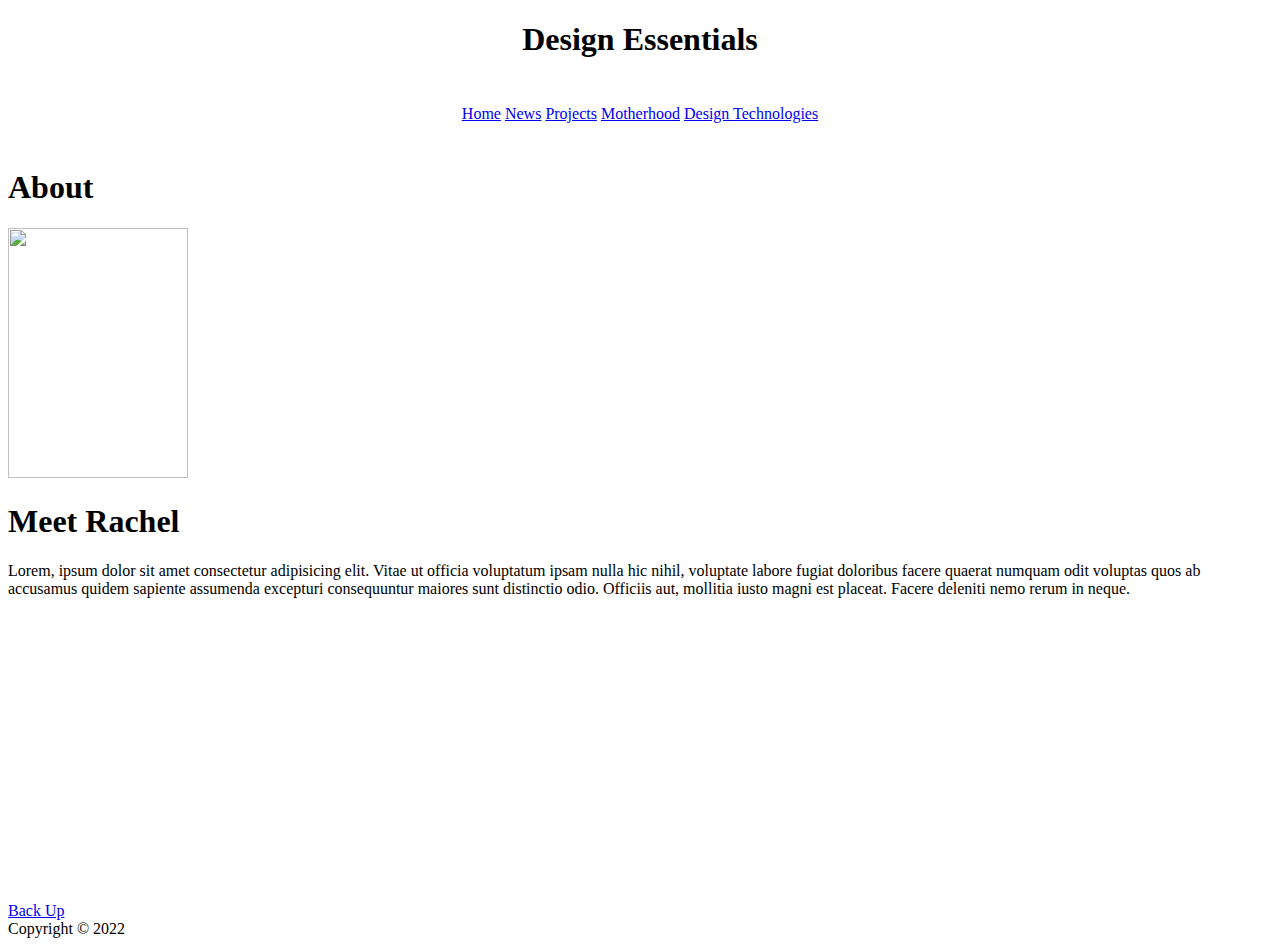
==== index.html @ b8437f17 "Initial Commit" ====
<!DOCTYPE html>
<html>
    <head>
        <meta charset="utf-8">
        <meta http-equiv="X-UA-Compatible" content="IE=edge">
        <title>Personal Introductory Webpage</title>
        <meta name="description" content="">
        <meta name="viewport" content="width=device-width, initial-scale=1">
        <link rel="stylesheet" href="index.css">
        <script src="index.js" async defer></script>
    </head>
<body>
    <div id="page"> 
        <header class="banner">
      <h1>Design Essentials </h1>
    </header>
      <!--begin nav-->
      <navigation>
<div class="topnav">
    <a href="#home">Home</a>
    <a href="#news">News</a>
    <a href="#projects">Projects</a>
    <a href="#motherhood">Motherhood</a>
    <a href="#design">Design Technologies</a>
</div>
      </navigation>
      <!--end nav-->
      <!--about section-->
<div class="about-me">
    <h1>About</h1>
</div>
<div class="left-image">
    <img src="images/Rachel.jpg" width="180px" height="250px">
</div>
<div class="about-text">
    <h1>Meet Rachel</h1>
    <p>Lorem, ipsum dolor sit amet consectetur adipisicing elit. Vitae ut officia voluptatum ipsam nulla hic nihil, voluptate labore fugiat doloribus facere quaerat numquam odit voluptas quos ab accusamus quidem sapiente assumenda excepturi consequuntur maiores sunt distinctio odio. Officiis aut, mollitia iusto magni est placeat. Facere deleniti nemo rerum in neque.</p>
</div>
</div>
<br>
<br>
<br>
<br>
<br>
<br>
<br>
<br>
<br>
<br>
<br>
<br>
<br>
<br>
<br>
<br>
<a href="home">Back Up</a>
<br>
Copyright &copy 2022
    </body>
</html>
---- index.css ----
body {
    background-color:#0000;
    color: #000;
    }
.banner {
    font-family: fantasy;
    text-align: center;
}
.topnav{
    text-align:center;
    margin: 5px;
    padding:25px;
}
a:{
    margin:40px;
    color:lightgray;
}
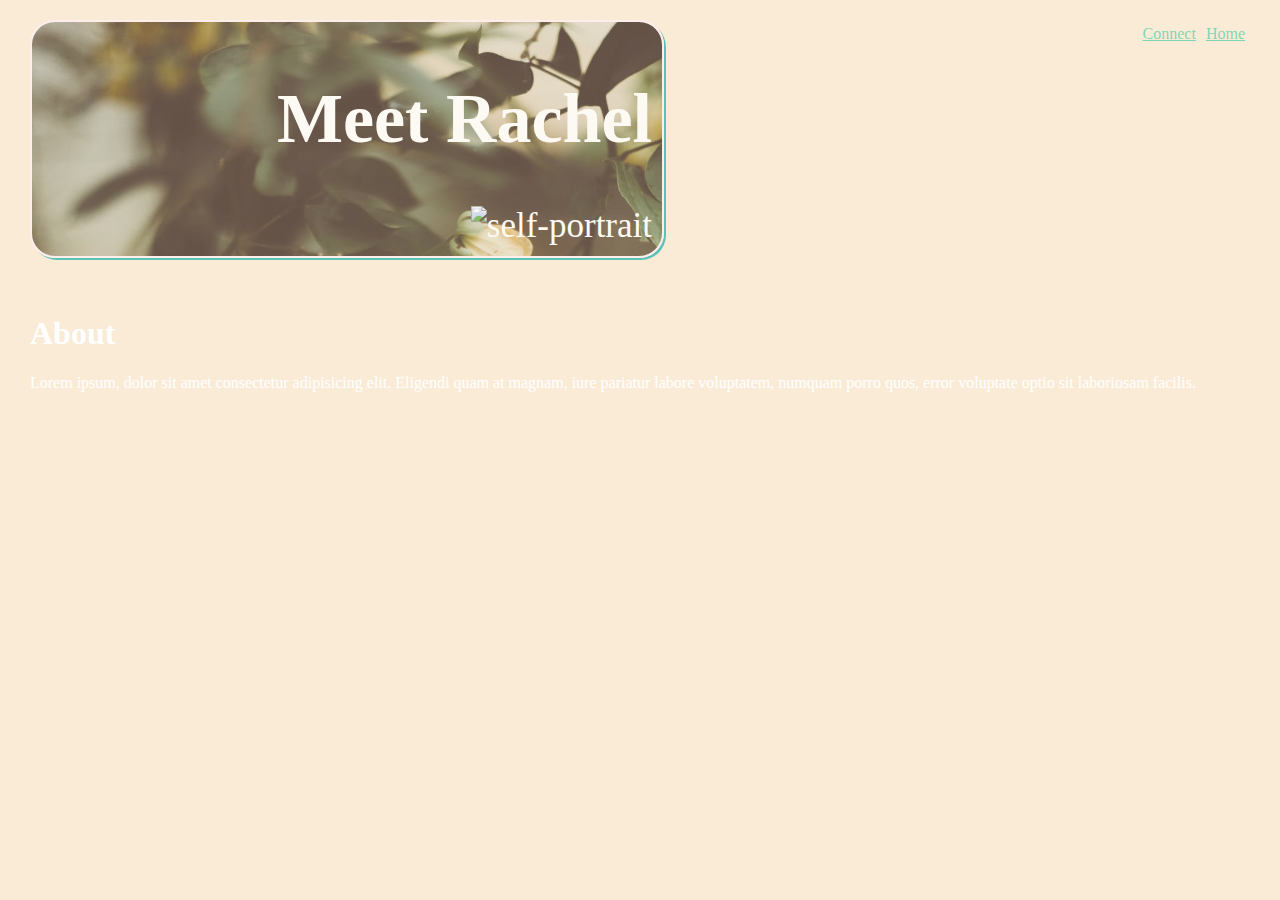
==== commit 040e8afc: "Introductory-Code" ====
--- a/index.html
+++ b/index.html
@@ -1,60 +1,30 @@
 <!DOCTYPE html>
-<html>
-    <head>
-        <meta charset="utf-8">
-        <meta http-equiv="X-UA-Compatible" content="IE=edge">
-        <title>Personal Introductory Webpage</title>
-        <meta name="description" content="">
-        <meta name="viewport" content="width=device-width, initial-scale=1">
-        <link rel="stylesheet" href="index.css">
-        <script src="index.js" async defer></script>
-    </head>
+<html lang="en">
+<head>
+    <meta charset="UTF-8">
+    <meta http-equiv="X-UA-Compatible" content="IE=edge">
+    <meta name="viewport" content="width=device-width, initial-scale=1.0">
+    <title>Introductory Website</title>
+    <link rel="stylesheet" href="index.css">
+</head>
 <body>
-    <div id="page"> 
-        <header class="banner">
-      <h1>Design Essentials </h1>
-    </header>
-      <!--begin nav-->
-      <navigation>
-<div class="topnav">
-    <a href="#home">Home</a>
-    <a href="#news">News</a>
-    <a href="#projects">Projects</a>
-    <a href="#motherhood">Motherhood</a>
-    <a href="#design">Design Technologies</a>
-</div>
-      </navigation>
-      <!--end nav-->
-      <!--about section-->
-<div class="about-me">
-    <h1>About</h1>
-</div>
-<div class="left-image">
-    <img src="images/Rachel.jpg" width="180px" height="250px">
-</div>
-<div class="about-text">
+    <nav>
+        <ul>
+       <li> <a href="#home">Home</a></li>
+       <li> <a href="contact.html" target="">Connect</a></li>
+    </ul>
+<div class="header">
     <h1>Meet Rachel</h1>
-    <p>Lorem, ipsum dolor sit amet consectetur adipisicing elit. Vitae ut officia voluptatum ipsam nulla hic nihil, voluptate labore fugiat doloribus facere quaerat numquam odit voluptas quos ab accusamus quidem sapiente assumenda excepturi consequuntur maiores sunt distinctio odio. Officiis aut, mollitia iusto magni est placeat. Facere deleniti nemo rerum in neque.</p>
-</div>
+    <div class="header-image">
+        <img class="image" index.csssrc="images/Rachel.jpg" width="250px" alt="self-portrait" >
+    </div>
 </div>
 <br>
 <br>
-<br>
-<br>
-<br>
-<br>
-<br>
-<br>
-<br>
-<br>
-<br>
-<br>
-<br>
-<br>
-<br>
-<br>
-<a href="home">Back Up</a>
-<br>
-Copyright &copy 2022
-    </body>
+<div class="about-me">
+    <h1>About</h1>
+    <p>Lorem ipsum, dolor sit amet consectetur adipisicing elit. Eligendi quam at magnam, iure pariatur labore voluptatem, numquam porro quos, error voluptate optio sit laboriosam facilis.</p>
+</div>
+    
+</body>
 </html>
--- a/index.css
+++ b/index.css
@@ -1,17 +1,91 @@
-body {
-    background-color:#0000;
-    color: #000;
-    }
-.banner {
-    font-family: fantasy;
+body{
+    background:scroll;
+    color:white;
+    background-color: antiquewhite;
+    font-family: Georgia, 'Times New Roman', Times, serif;
+    margin: 20px;
+}
+.header {
+    border-color: lavenderblush;
+    border-width: 2px;
+    border-style: solid;
+   border-radius: 25px;
+   padding: 10px;
+   width: 50%;
+   content: center;
+   box-shadow: 2px 2px lightseagreen;
+   text-align: right;
+   background-image: url(images/delicate-flowers.jpeg);
+   background-size: auto;
+   background-repeat: no-repeat;
+   background-size: cover;
+   opacity: 0.72;
+   font-size: 35px;
+   font-family: fantasy;
+}
+   
+}
+.about-me {
+    border: 2px solid lightcyan;
+    width: 50%;
+    content: center;
+    padding: 5px;
+    margin: auto;
+}
+.image:hover{
+    opacity: 0.75;
+}
+li{
+float: right;
+list-style: none;
+margin:0px;
+padding:5px;
+display: block;
+text-decoration: none;
+}
+nav{
+    margin:10px 10px;
+}
+li {
+    text-decoration: none;
+}
+a:link{
+    color: rgba(78, 208, 165, 0.734);
+}
+a:visited {
+    color:red;
+}
+li a:active{
+    color:green;
+}
+a:hover{
+    color: darksalmon;
+    text-transform: uppercase;
+}
+table , th, td{
+    border: 2.5px solid lavenderblush;
+    border-top-left-radius: 15px;
+    text-align: center;
+    padding: 15px;
+    border-collapse: collapse;
+    font-size: 25px;
+    width: 50%;
+    margin:25%;
+    
+}
+th {
+    color:lightyellow;
+    text-transform: uppercase;
+
+}
+.contact {
+    margin: auto;
+    font-style: italic;
     text-align: center;
 }
-.topnav{
-    text-align:center;
-    margin: 5px;
-    padding:25px;
+.contact-page{
+    background-image: url(images/delicate-flowers.jpeg);
+    background-repeat: no-repeat;
+    background-attachment: scroll;
+    background-size: 100%;
 }
-a:{
-    margin:40px;
-    color:lightgray;
-}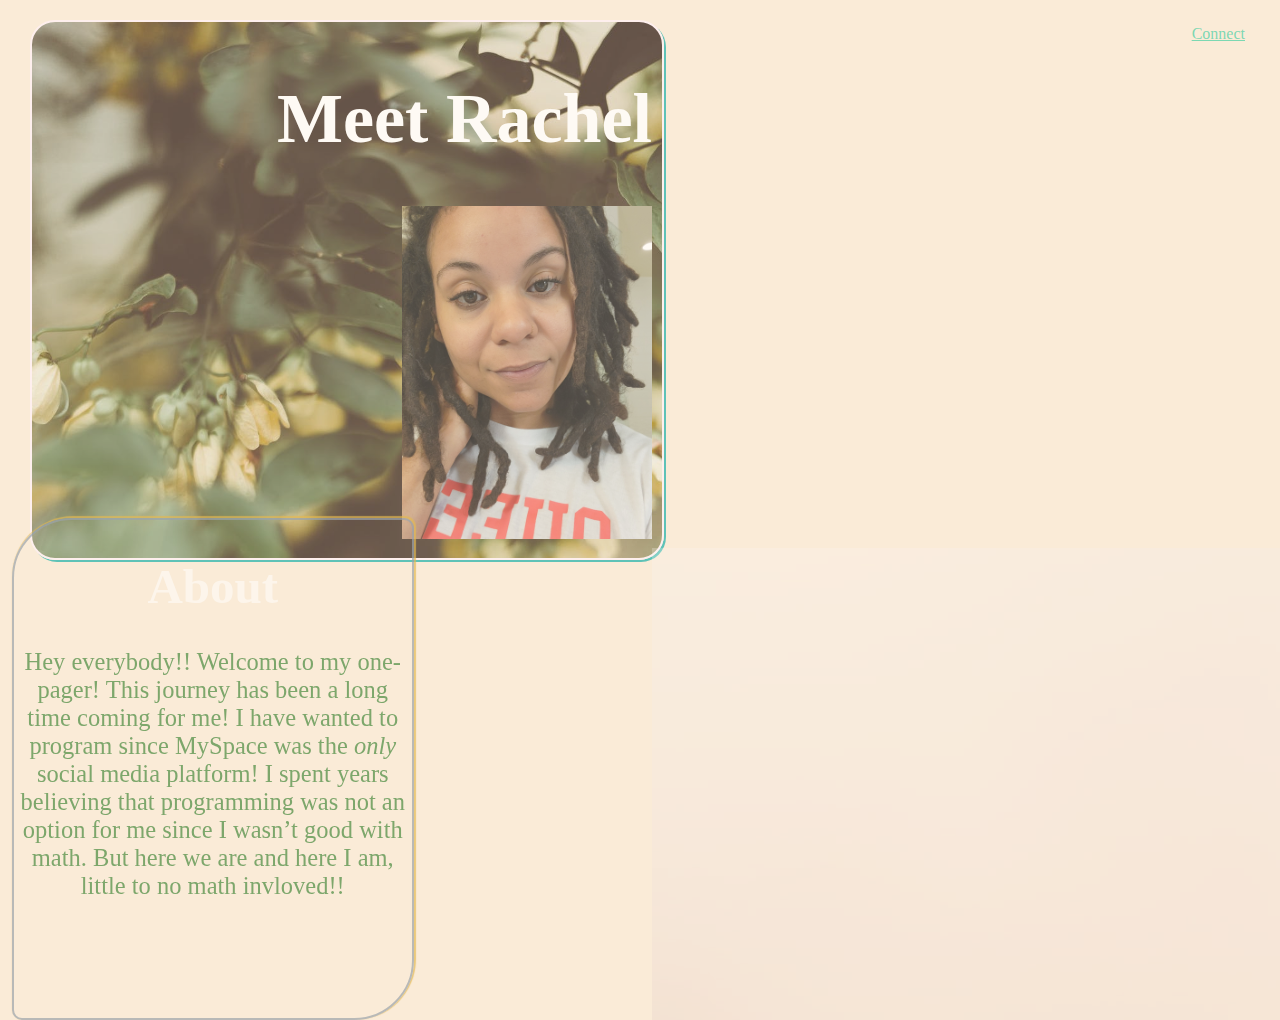
==== commit 55f4ba35: "main page and contact page" ====
--- a/index.html
+++ b/index.html
@@ -10,21 +10,23 @@
 <body>
     <nav>
         <ul>
-       <li> <a href="#home">Home</a></li>
        <li> <a href="contact.html" target="">Connect</a></li>
     </ul>
 <div class="header">
     <h1>Meet Rachel</h1>
     <div class="header-image">
-        <img class="image" index.csssrc="images/Rachel.jpg" width="250px" alt="self-portrait" >
+        <img class="image" index.css src="images/Rachel.jpg" width="250px" alt="self-portrait">
+<div class="overlay"
     </div>
 </div>
-<br>
-<br>
+<!--box-overlay-->
+<div class="container">
 <div class="about-me">
-    <h1>About</h1>
-    <p>Lorem ipsum, dolor sit amet consectetur adipisicing elit. Eligendi quam at magnam, iure pariatur labore voluptatem, numquam porro quos, error voluptate optio sit laboriosam facilis.</p>
+    <h1 class="about">About</h1>
+    <p>Hey everybody!! Welcome to my one-pager! This journey has been a long time coming for me! I have wanted to program since MySpace was the <em>only</em> social media platform! I spent years believing that programming was not an option for me since I wasn’t good with math. But here we are and here I am, little to no math invloved!! </p>
+    <!--end box-overlay-->
 </div>
-    
+</div>
+<img class="right-image" src="images/yellow-white-flower.jpeg">
 </body>
 </html>
--- a/index.css
+++ b/index.css
@@ -22,16 +22,17 @@
    opacity: 0.72;
    font-size: 35px;
    font-family: fantasy;
+   z-index: 6;
 }
    
-}
-.about-me {
+
+/*.about-me 
     border: 2px solid lightcyan;
-    width: 50%;
+    width: ;
     content: center;
     padding: 5px;
     margin: auto;
-}
+    }*/
 .image:hover{
     opacity: 0.75;
 }
@@ -79,7 +80,6 @@
 
 }
 .contact {
-    margin: auto;
     font-style: italic;
     text-align: center;
 }
@@ -89,3 +89,44 @@
     background-attachment: scroll;
     background-size: 100%;
 }
+.about-me {
+    border: 2px solid lightslategray;
+    position: absolute;
+    padding: 5px;
+    border-bottom-right-radius: 60px;
+    border-top-right-radius:10px;
+    border-top-left-radius:60px;
+    border-bottom-left-radius: 10px;
+    text-align: center;
+    box-shadow: 1px -1px 1px 1px goldenrod;
+    width: 155%;
+    height: 195%;
+    top: 0;
+    left: 0;
+    opacity: 0.7;
+    font-size: 24.5px;
+    color:darkgreen;
+
+
+}
+.about-info {
+    color:darkgreen;
+}
+.about {
+    font-family: fantasy;
+    color:white;
+}
+.container {
+    height: 250px;
+    width: 250px;
+    position: absolute;
+    margin:-30px;
+    z-index: 10;
+    display: flex;
+}
+.right-image {
+    float: inline-end;
+    opacity: .25;
+    width:auto;
+    position: fixed;
+}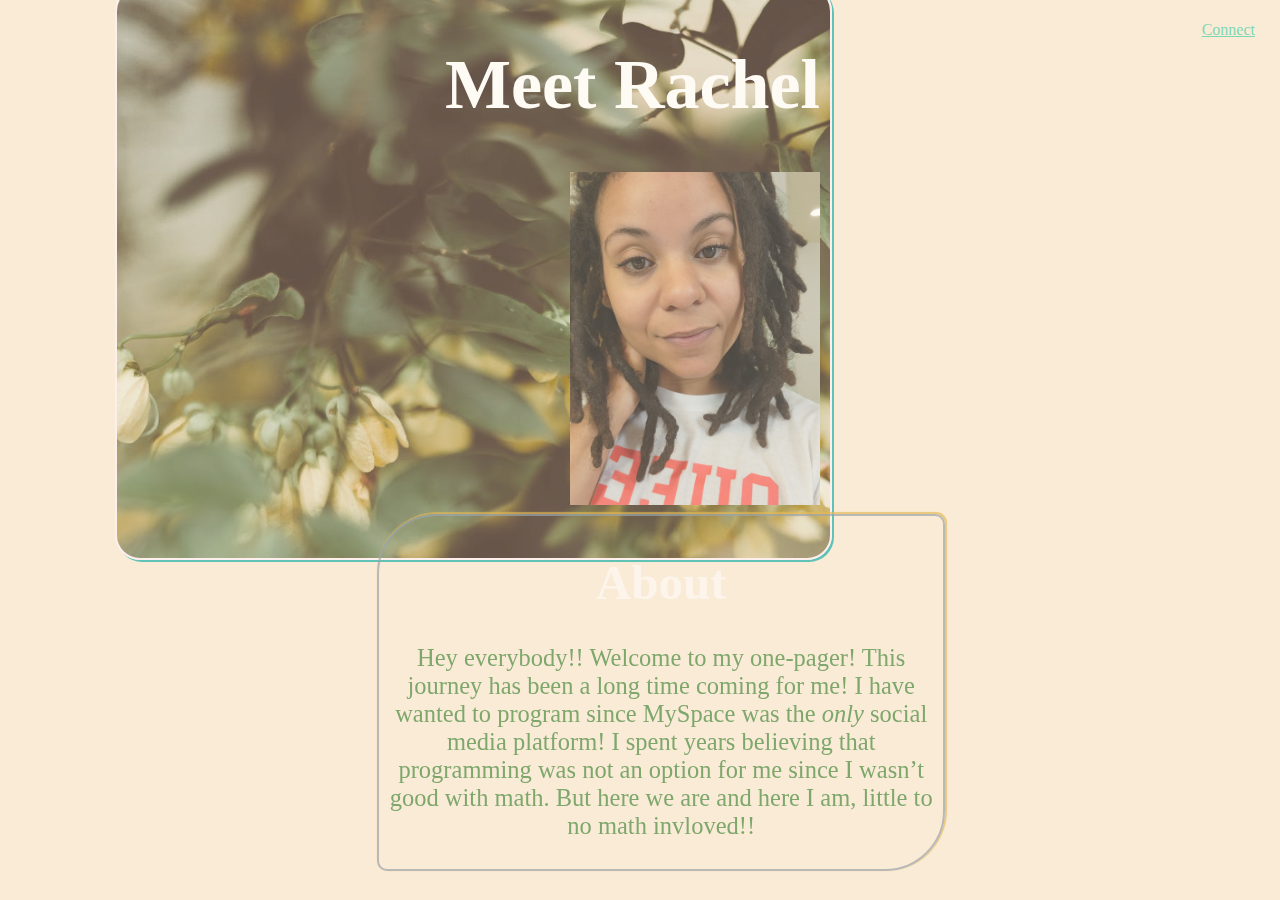
==== commit 13c37b86: "final project" ====
--- a/index.html
+++ b/index.html
@@ -12,21 +12,22 @@
         <ul>
        <li> <a href="contact.html" target="">Connect</a></li>
     </ul>
-<div class="header">
-    <h1>Meet Rachel</h1>
-    <div class="header-image">
-        <img class="image" index.css src="images/Rachel.jpg" width="250px" alt="self-portrait">
-<div class="overlay"
-    </div>
-</div>
+
 <!--box-overlay-->
 <div class="container">
+    <div class="header">
+        <h1>Meet Rachel</h1>
+        <div class="header-image">
+            <img class="image" index.css src="images/Rachel.jpg" width="250px" alt="self-portrait">
+            <!--<div class="overlay"
+        </div>-->
+    </div>
+   
 <div class="about-me">
     <h1 class="about">About</h1>
     <p>Hey everybody!! Welcome to my one-pager! This journey has been a long time coming for me! I have wanted to program since MySpace was the <em>only</em> social media platform! I spent years believing that programming was not an option for me since I wasn’t good with math. But here we are and here I am, little to no math invloved!! </p>
     <!--end box-overlay-->
 </div>
 </div>
-<img class="right-image" src="images/yellow-white-flower.jpeg">
 </body>
 </html>
--- a/index.css
+++ b/index.css
@@ -1,9 +1,11 @@
 body{
-    background:scroll;
+    /* background:scroll; */
     color:white;
     background-color: antiquewhite;
     font-family: Georgia, 'Times New Roman', Times, serif;
-    margin: 20px;
+    margin: 10px;
+   align-items: center;
+
 }
 .header {
     border-color: lavenderblush;
@@ -11,7 +13,9 @@
     border-style: solid;
    border-radius: 25px;
    padding: 10px;
-   width: 50%;
+   width: 70%;
+   height: 550px;
+   margin-left: -205px;
    content: center;
    box-shadow: 2px 2px lightseagreen;
    text-align: right;
@@ -41,15 +45,16 @@
 list-style: none;
 margin:0px;
 padding:5px;
-display: block;
+position: relative;
+/* display: block; */
 text-decoration: none;
+z-index: 11;
 }
 nav{
     margin:10px 10px;
 }
-li {
-    text-decoration: none;
-}
+
+    
 a:link{
     color: rgba(78, 208, 165, 0.734);
 }
@@ -74,6 +79,9 @@
     margin:25%;
     
 }
+.table {
+    border-radius: 25px;
+}
 th {
     color:lightyellow;
     text-transform: uppercase;
@@ -91,7 +99,7 @@
 }
 .about-me {
     border: 2px solid lightslategray;
-    position: absolute;
+    /* position: absolute; */
     padding: 5px;
     border-bottom-right-radius: 60px;
     border-top-right-radius:10px;
@@ -99,8 +107,10 @@
     border-bottom-left-radius: 10px;
     text-align: center;
     box-shadow: 1px -1px 1px 1px goldenrod;
-    width: 155%;
-    height: 195%;
+    /* width: 155%; */
+    width: 80%;
+    height: auto;
+    margin-left: 250px;
     top: 0;
     left: 0;
     opacity: 0.7;
@@ -117,16 +127,30 @@
     color:white;
 }
 .container {
-    height: 250px;
-    width: 250px;
+    /*height: 250px;
+    width: 250px;*/
     position: absolute;
     margin:-30px;
+    margin-left:300px;
     z-index: 10;
     display: flex;
+    flex-direction: column;
 }
 .right-image {
-    float: inline-end;
-    opacity: .25;
-    width:auto;
-    position: fixed;
-}+    /* float: ; */
+    opacity:5;
+    width:100px;
+    height:100px;
+    /* position: absolute; */
+    margin-left: 130px;
+}
+/* .firstdiv{ */
+    /* .right-images { */
+        /* float: right ;
+        width:400px;
+        height: 200px;
+        /* position: absolute; */
+        /* margin-left: 850px;
+        left: 0px;
+        opacity: .75; */
+    /* } */ 